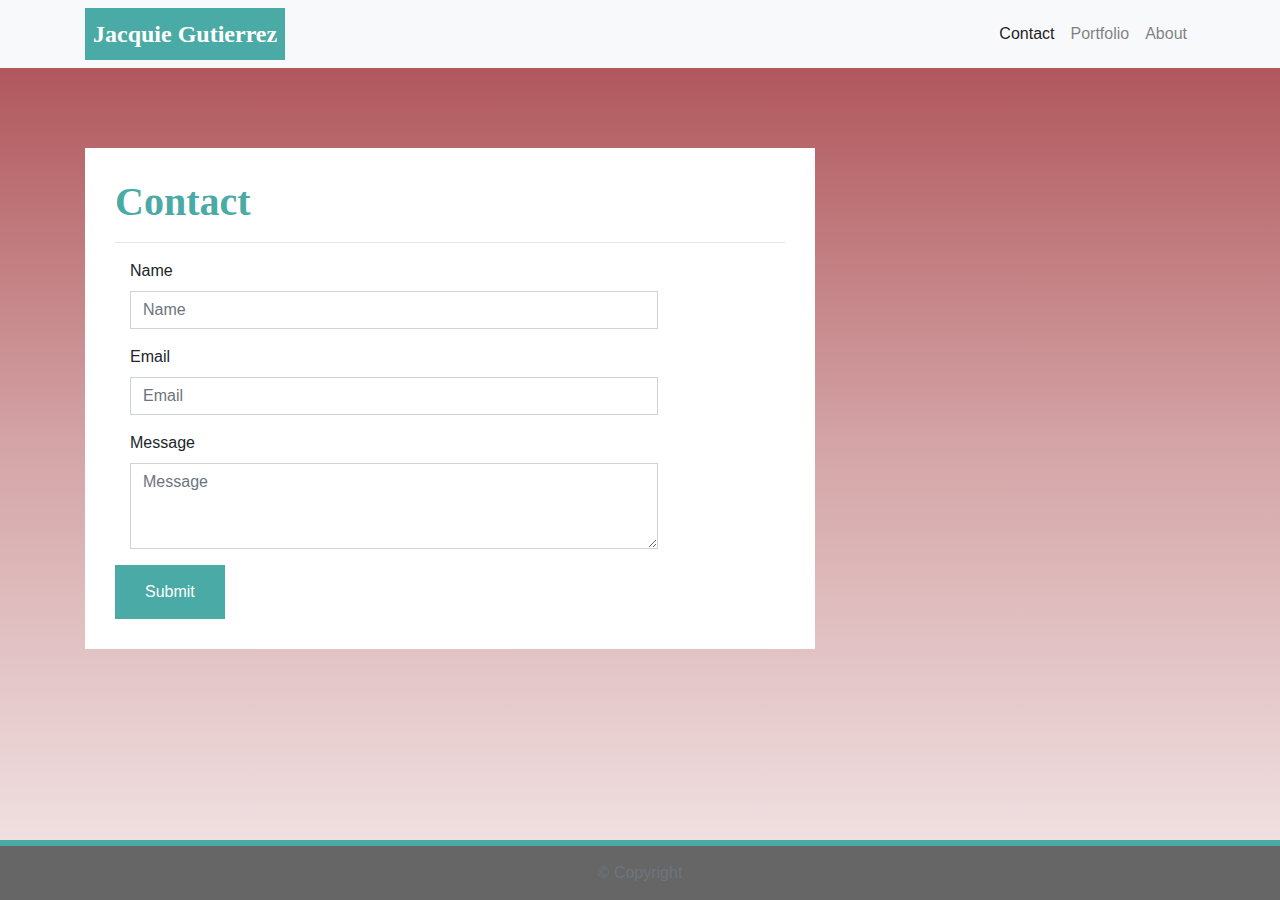
==== contact.html @ 689f0c1c "Updated background, name, images to all pages." ====
<!DOCTYPE html>
<html lang="en-us">

<head>

  <meta charset="UTF-8">
  <meta name="viewport" content="width=device-width, initial-scale=1.0">
  <meta http-equiv="X-UA-Compatible" content="ie=edge">

  <title>J Gutierrez Portfolio</title>

  <!-- Boostrap Stylesheet -->
  <link rel="stylesheet" href="https://maxcdn.bootstrapcdn.com/bootstrap/4.0.0/css/bootstrap.min.css">

  <!-- Our own CSS stylesheet -->
  <link rel="stylesheet" href="assets/css/styles.css" media="screen">

</head>

<body>

    <nav class="navbar navbar-expand-lg navbar-light bg-light">
        <div class="container">
          <!-- Brand and toggle get grouped for better mobile display -->
          <a class="navbar-brand p-2" href="index.html" id="logo">Jacquie Gutierrez</a>
          <button class="navbar-toggler" type="button" data-toggle="collapse" data-target="#navbarTogglerDemo01"
            aria-controls="navbarTogglerDemo01" aria-expanded="false" aria-label="Toggle navigation">
            <span class="navbar-toggler-icon"></span>
          </button>
          <!-- Collect the nav links, forms, and other content for toggling -->
          <div class="collapse navbar-collapse" id="navbarTogglerDemo01">
            <ul class="navbar-nav ml-auto mt-2 mt-lg-0">
              <li class="nav-item">
                <a class="nav-link active" href="contact.html">Contact</a>
              </li>
              <li class="nav-item">
                <a class="nav-link" href="portfolio.html">Portfolio</a>
              </li>
              <li class="nav-item">
                <a class="nav-link" href="index.html">About</a>
              </li>
            </ul>
          </div>
          <!-- /.navbar-collapse -->
        </div>
        <!-- /.container -->
      </nav>
      <!-- End of navbar -->

  <!-- Start of container -->
  <main class="container">
    <section class="row">
      <div class="col-md-8">
        <form class="block form-horizontal" action="mailto:jgcaption@yahoo.com" method="post" enctype="text/plain">
          <h1 class="block-header">Contact</h1>
          <hr />
          <div class="form-group">
            <label for="name" class="col-sm-2 control-label">Name</label>
            <div class="col-sm-10">
              <input type="name" class="form-control" id="name" placeholder="Name">
            </div>
          </div>
          <div class="form-group">
            <label for="email" class="col-sm-2 control-label">Email</label>
            <div class="col-sm-10">
              <input type="email" class="form-control" id="email" placeholder="Email">
            </div>
          </div>
          <div class="form-group">
            <label class="col-sm-2 control-label" for="msg">Message</label>
            <div class="col-sm-10">
              <textarea id="msg" class="form-control" rows="3" placeholder="Message"></textarea>
            </div>
          </div>
          <button class="submit-btn" input type="submit">Submit</button>
        </form>
      </div>
    </section>
  </main>
  <!-- End of container -->

  <!-- Start of footer -->
  <footer class="footer">
    <div class="two-toned-footer-color"></div>
    <p class="text-muted text-muted-footer text-center">
      &copy; Copyright
    </p>
  </footer>
  <!-- End of footer -->

  <!-- jQuery CDN -->
  <script type="text/javascript" src="https://cdnjs.cloudflare.com/ajax/libs/jquery/3.2.1/jquery.min.js"></script>

  <!-- Bootstrap CDN -->
  <script src="https://maxcdn.bootstrapcdn.com/bootstrap/4.0.0/js/bootstrap.min.js"></script></script>

</body>

</html>
---- assets/css/styles.css ----
/* --- STYLES FOR ALL PAGES --- */
body {
  /* Typography */
  font-family: Arial, "Helvetica Neue", Helvetica, sans-serif;

  /* Visual */
    margin: 0;  
    background-image: linear-gradient(#aa4a4f, #d4a5a7, #f4e8e9);
    background-repeat: no-repeat;
    background-attachment: fixed;
  
  }
  /* background-image: url("../imgs/ignasi_pattern_s.png"); */


html {
  /* Positioning */
  position: relative;

  /* Box-model */
  min-height: 100%;
}

/* add space for fixed nav */
main {
  margin: 80px 0;
}

/* create styles for use for all white main boxes */
.block {
  background-color: #fff;

  padding: 30px;
  margin-bottom: 30px;
}

.block-header {
  /* Typography */
  color: #4aaaa5;
  font-family: Georgia, Times, "Times New Roman", serif;
  font-weight: bold;
}

/* NAV START */
#logo {
  font-family: Georgia, Times, "Times New Roman", serif;

  /* Typography */
  font-size: 24px;
  font-weight: bold;
  color: #fff;

  /* Visual */
  background: #4aaaa5;
}

/* override bootstrap hover color and border */
.navbar-default .navbar-nav > li > a:hover {
  color: #4aaaa5;
}

.navbar {
  background: white;
  border: none;
}

/* media query for nav background color change */
@media only screen and (max-width: 767px) {
  .navbar-header {
    background-color: #4aaaa5;
  }
}
/* END NAV */


/* CONNECT W/ ME CSS */
.connect-header {
  /* Typography */
  font-size: 25px;
}

.connect-photo {
  /* Box-model */
  width: 55px;
  height: 55px;
}

#images {
  /* Box-model */
  padding-top: 15px;

  /* Typography */
  text-align: center;
}
/* END CONNECT W/ ME */


/* BEGIN FOOTER */
.footer {
  /* Positioning */
  position: absolute;
  bottom: 0;

  /* Box-model */
  width: 100%;
  height: 60px;

  /* Visual */
  background-color: #666;
}

.text-muted-footer {
  /* Box-model */
  margin-top: 15px;

  /* Typography */
  color: #fff;
}

.two-toned-footer-color {
  /* Box-model */
  height: 6px;
  padding-top: 3px;

  /* Visual */
  background-color: #4aaaa5;
}
/* END FOOTER */
/* --- END STYLES FOR ALL PAGES --- */

/* --- PAGE-SPECIFIC STYLES --- */
/* ABOUT-ME PAGE */
.about-me-header {
  /* Positioning */
  margin-bottom: 33px;
  font-family: Georgia, Times, "Times New Roman", serif;

  /* Typography */
  font-size: 32px;
  font-weight: bold;
  color: #4aaaa5;
}

#about-image {
  /* Positioning */
  float: left;

  /* Box-model */
  width: 200px;
  margin: 0 20px 10px 0;
}
/* END ABOUT-ME PAGE */


/* PORTFOLIO PAGE */
.port-image {
  margin: 20px auto;
}
/* END PORTFOLIO PAGE */


/* CONTACT FORM PAGE  */
.form-control {
  /* give input boxes right angles */
  border-radius: 0;

  /* keep from horizontally resizing text area */
  min-width: 100%;
  max-width: 100%;
}

.submit-btn {
  /* Box-model */
  padding: 15px 30px;
  font-size: 16px;
  font-weight: lighter;

  /* Typography */
  color: #fff;

  /* Visual */
  background-color: #4aaaa5;
  border: 0;
}

.submit-btn:hover {
  opacity: .7;
}

/* END CONTACT FORM PAGE */
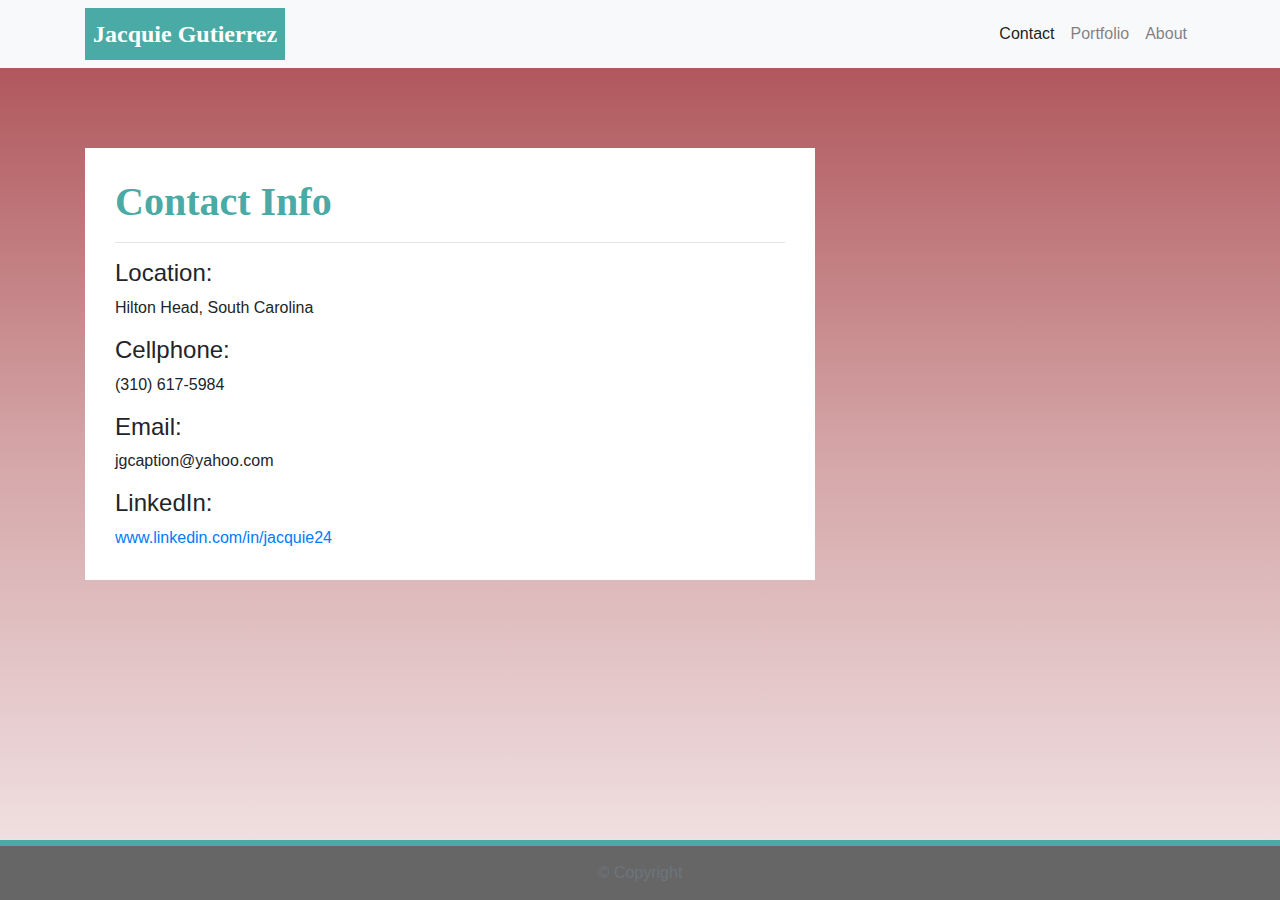
==== commit 7eceb05e: "Changed contact form to info display." ====
--- a/contact.html
+++ b/contact.html
@@ -51,10 +51,18 @@
   <main class="container">
     <section class="row">
       <div class="col-md-8">
-        <form class="block form-horizontal" action="mailto:jgcaption@yahoo.com" method="post" enctype="text/plain">
-          <h1 class="block-header">Contact</h1>
+        <form class="block form-horizontal">
+          <h1 class="block-header">Contact Info</h1>
           <hr />
-          <div class="form-group">
+          <h4>Location:</h4>
+          <p>Hilton Head, South Carolina</p>
+          <h4>Cellphone:</h4>
+          <p>(310) 617-5984</p>
+          <h4 class="info-header">Email:</h4>
+          <p>jgcaption@yahoo.com</p>
+          <h4>LinkedIn:</h4>
+          <a href="https://www.linkedin.com/in/jacquie24/" target="_blank">www.linkedin.com/in/jacquie24</a>
+          <!-- <div class="form-group">
             <label for="name" class="col-sm-2 control-label">Name</label>
             <div class="col-sm-10">
               <input type="name" class="form-control" id="name" placeholder="Name">
@@ -72,7 +80,7 @@
               <textarea id="msg" class="form-control" rows="3" placeholder="Message"></textarea>
             </div>
           </div>
-          <button class="submit-btn" input type="submit">Submit</button>
+          <button class="submit-btn" input type="submit" action="mailto:jgcaption@yahoo.com" method="post" enctype="text/plain">Submit</button> -->
         </form>
       </div>
     </section>
--- a/assets/css/styles.css
+++ b/assets/css/styles.css
@@ -52,6 +52,10 @@
 
   /* Visual */
   background: #4aaaa5;
+}
+
+#logo:hover {
+  background-color: #666;
 }
 
 /* override bootstrap hover color and border */
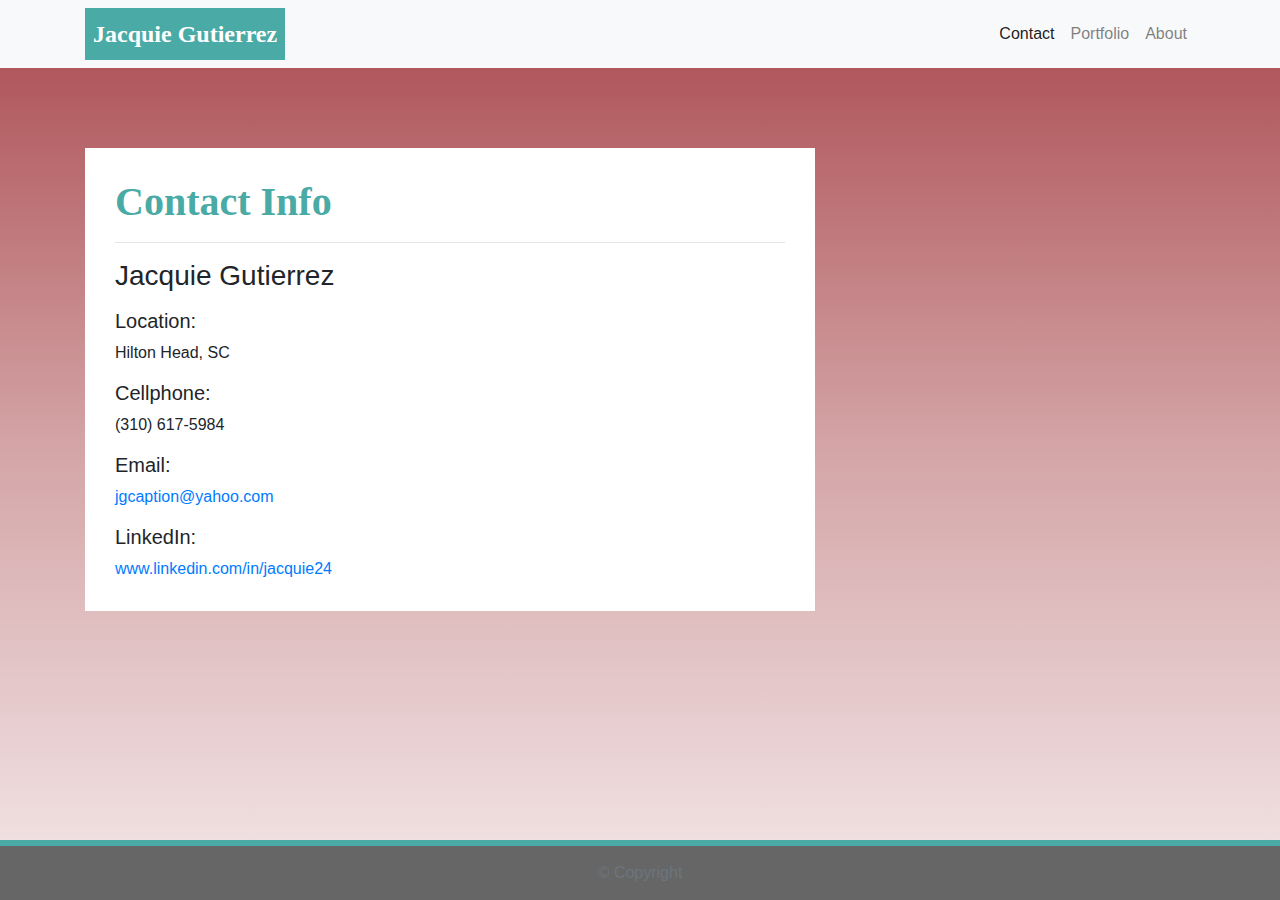
==== commit 47838a79: "Changed email into hyperlink, added spacing" ====
--- a/contact.html
+++ b/contact.html
@@ -54,13 +54,14 @@
         <form class="block form-horizontal">
           <h1 class="block-header">Contact Info</h1>
           <hr />
-          <h4>Location:</h4>
-          <p>Hilton Head, South Carolina</p>
-          <h4>Cellphone:</h4>
+          <h3>Jacquie Gutierrez</h3>
+          <h5 class="info-header mt-3">Location:</h5>
+          <p>Hilton Head, SC</p>
+          <h5 class="info-header mt-3">Cellphone:</h5>
           <p>(310) 617-5984</p>
-          <h4 class="info-header">Email:</h4>
-          <p>jgcaption@yahoo.com</p>
-          <h4>LinkedIn:</h4>
+          <h5 class="info-header mt-3">Email:</h5>
+          <a href="mailto:jgcaption@yahoo.com">jgcaption@yahoo.com</a>
+          <h5 class="info-header mt-3">LinkedIn:</h5>
           <a href="https://www.linkedin.com/in/jacquie24/" target="_blank">www.linkedin.com/in/jacquie24</a>
           <!-- <div class="form-group">
             <label for="name" class="col-sm-2 control-label">Name</label>
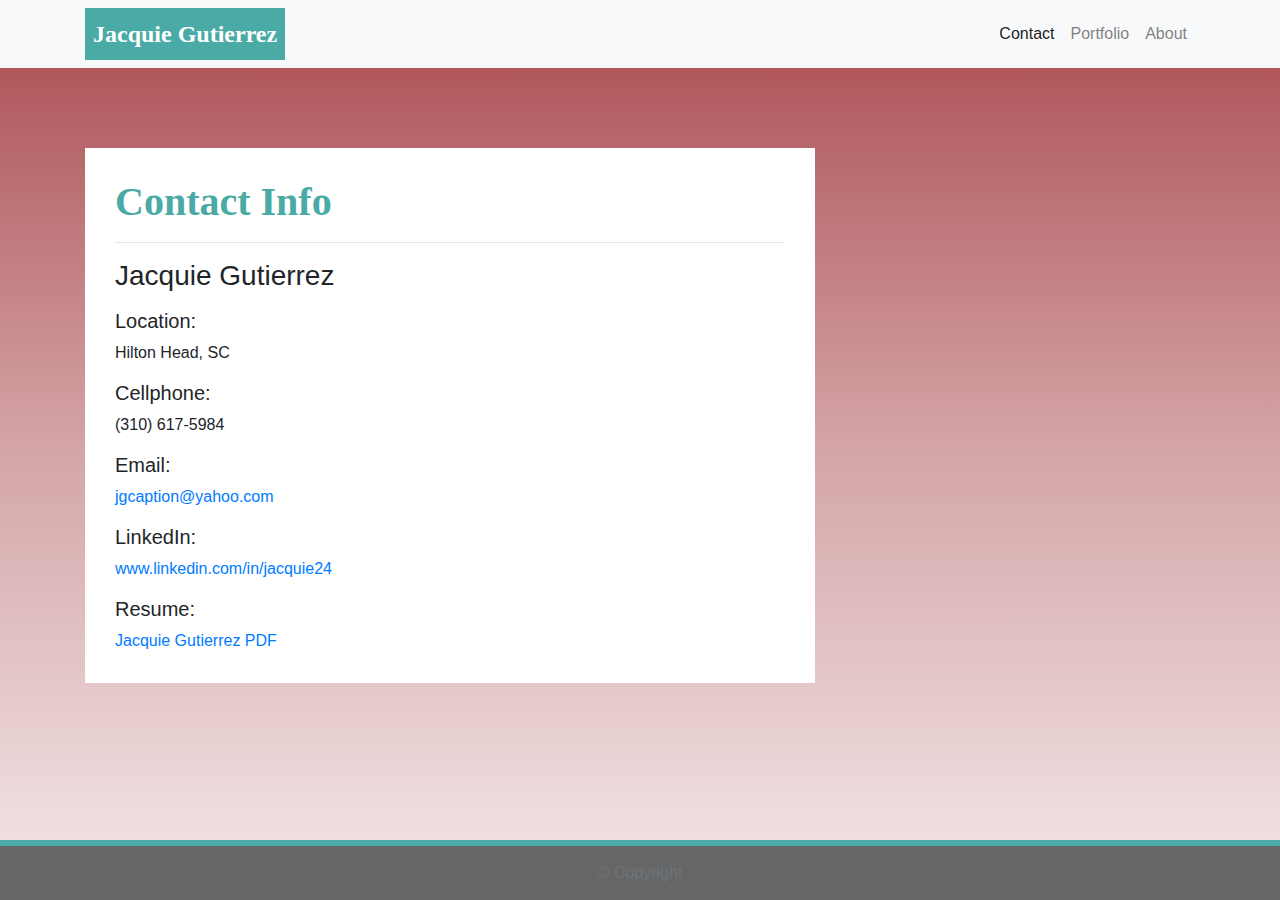
==== commit 7dafcfca: "Added resume download to Contact page." ====
--- a/contact.html
+++ b/contact.html
@@ -63,6 +63,8 @@
           <a href="mailto:jgcaption@yahoo.com">jgcaption@yahoo.com</a>
           <h5 class="info-header mt-3">LinkedIn:</h5>
           <a href="https://www.linkedin.com/in/jacquie24/" target="_blank">www.linkedin.com/in/jacquie24</a>
+          <h5 class="info-header mt-3">Resume:</h5>
+          <a href="./assets/J. Gutierrez Resume 2021.pdf" download target="_blank">Jacquie Gutierrez PDF</a>
           <!-- <div class="form-group">
             <label for="name" class="col-sm-2 control-label">Name</label>
             <div class="col-sm-10">
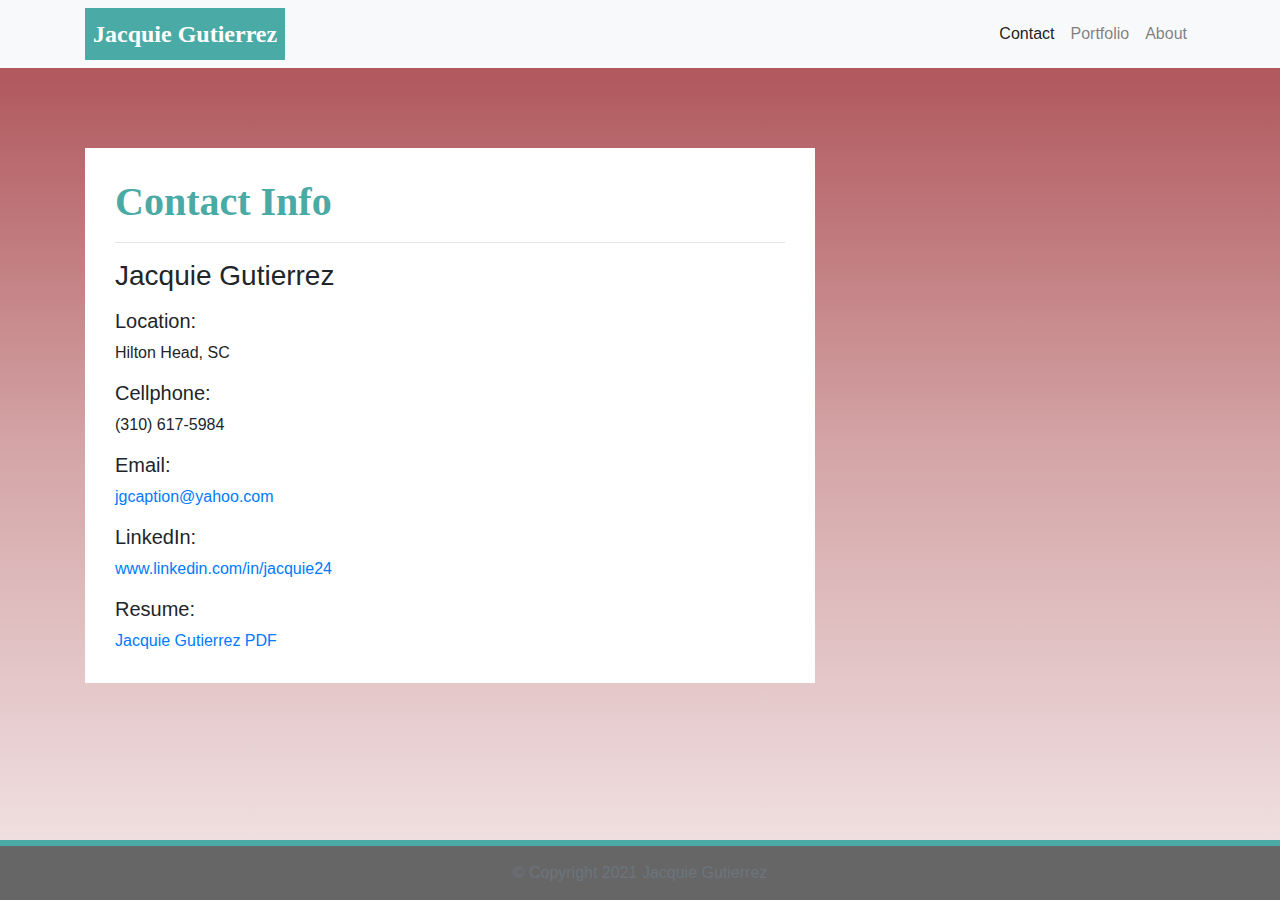
==== commit 8f80ea2d: "Updated footer" ====
--- a/contact.html
+++ b/contact.html
@@ -64,7 +64,7 @@
           <h5 class="info-header mt-3">LinkedIn:</h5>
           <a href="https://www.linkedin.com/in/jacquie24/" target="_blank">www.linkedin.com/in/jacquie24</a>
           <h5 class="info-header mt-3">Resume:</h5>
-          <a href="./assets/J. Gutierrez Resume 2021.pdf" download target="_blank">Jacquie Gutierrez PDF</a>
+          <a href="./assets/J. Gutierrez Resume 01.05.21.pdf" download target="_blank">Jacquie Gutierrez PDF</a>
           <!-- <div class="form-group">
             <label for="name" class="col-sm-2 control-label">Name</label>
             <div class="col-sm-10">
@@ -94,7 +94,7 @@
   <footer class="footer">
     <div class="two-toned-footer-color"></div>
     <p class="text-muted text-muted-footer text-center">
-      &copy; Copyright
+      &copy; Copyright 2021 Jacquie Gutierrez
     </p>
   </footer>
   <!-- End of footer -->
